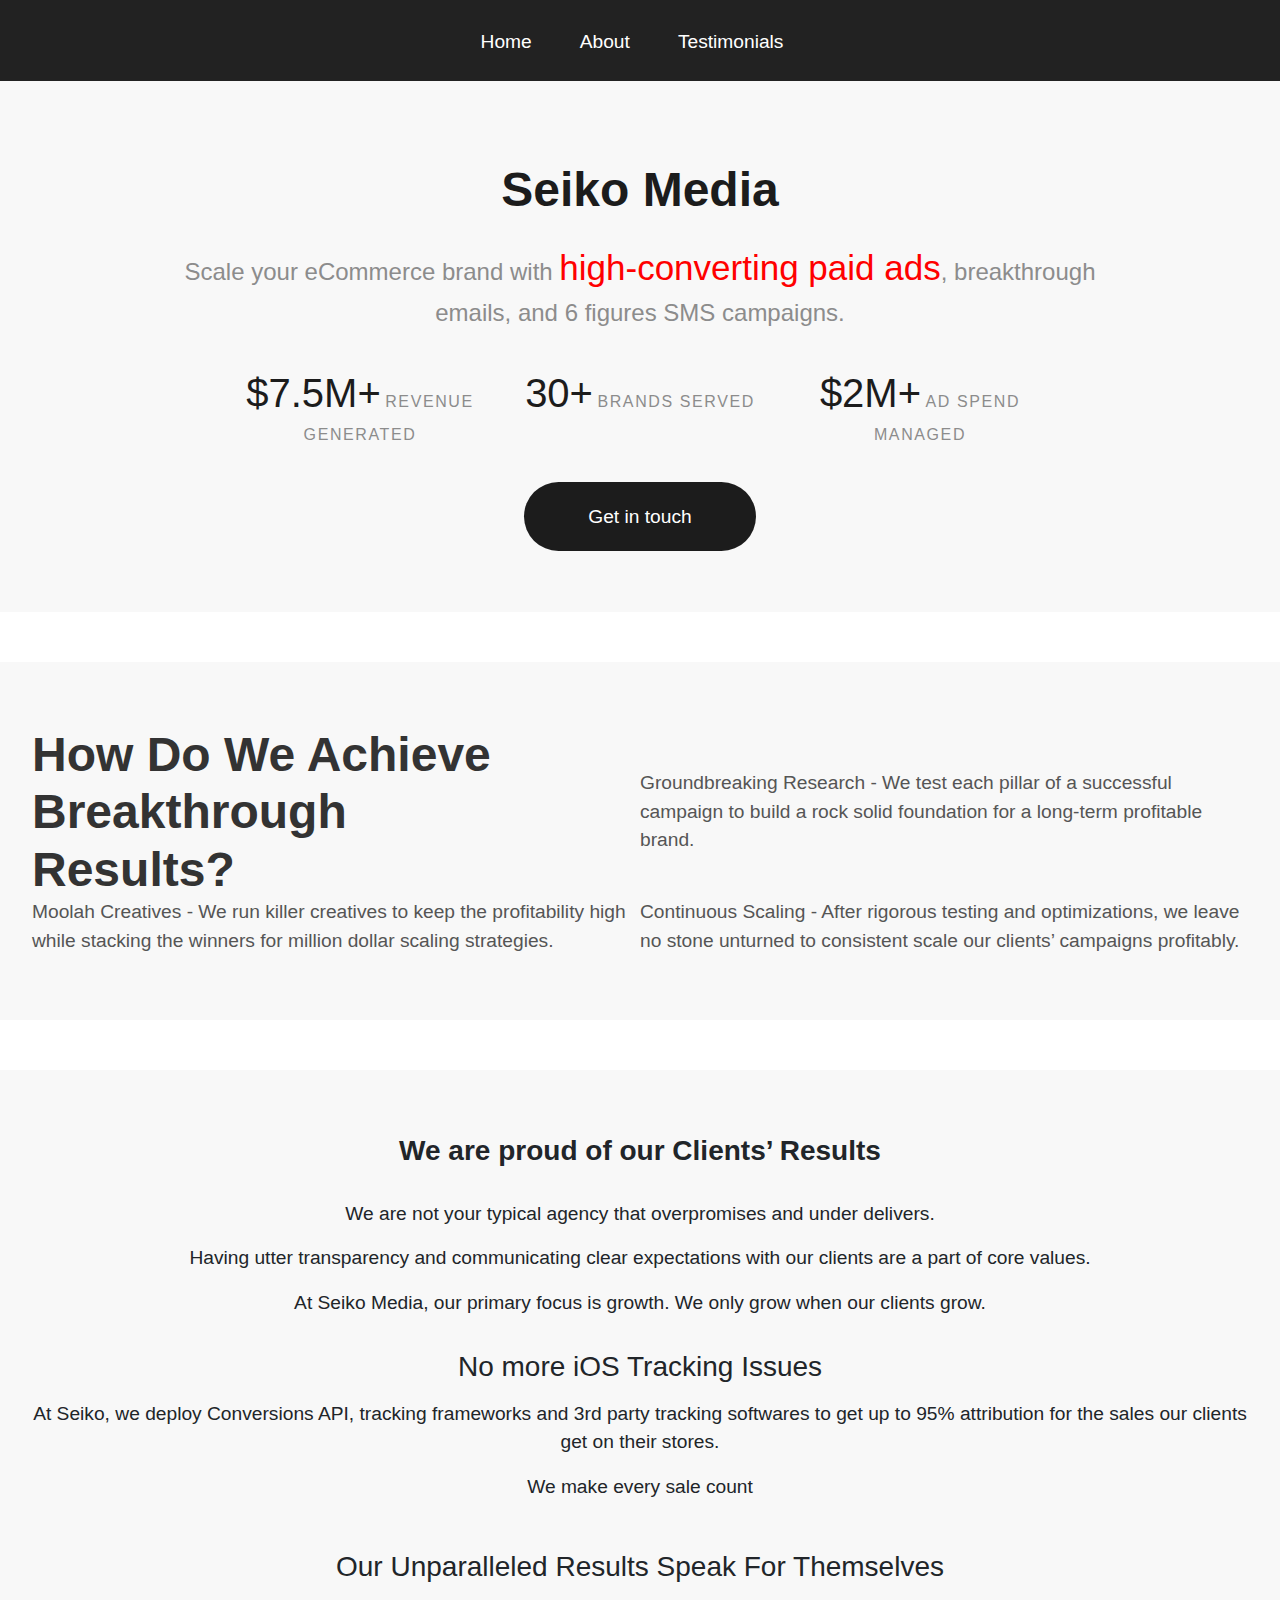
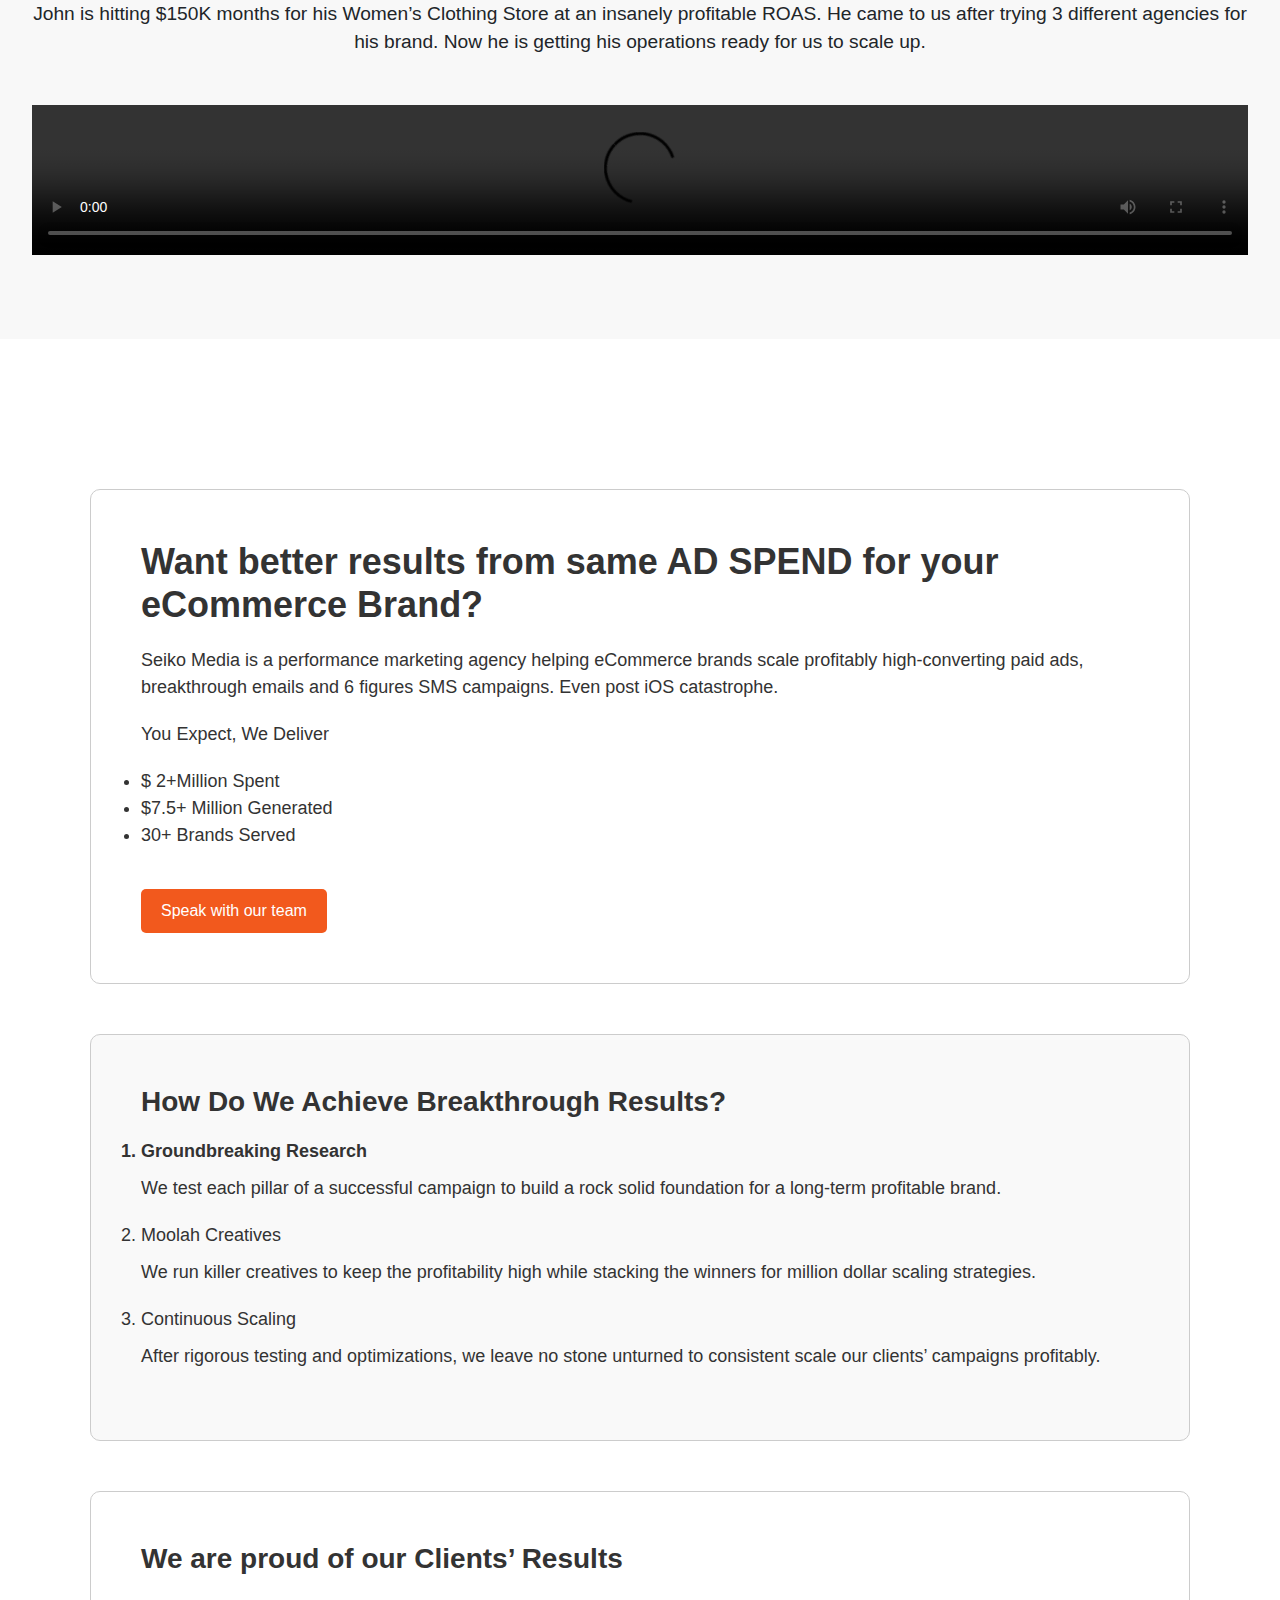
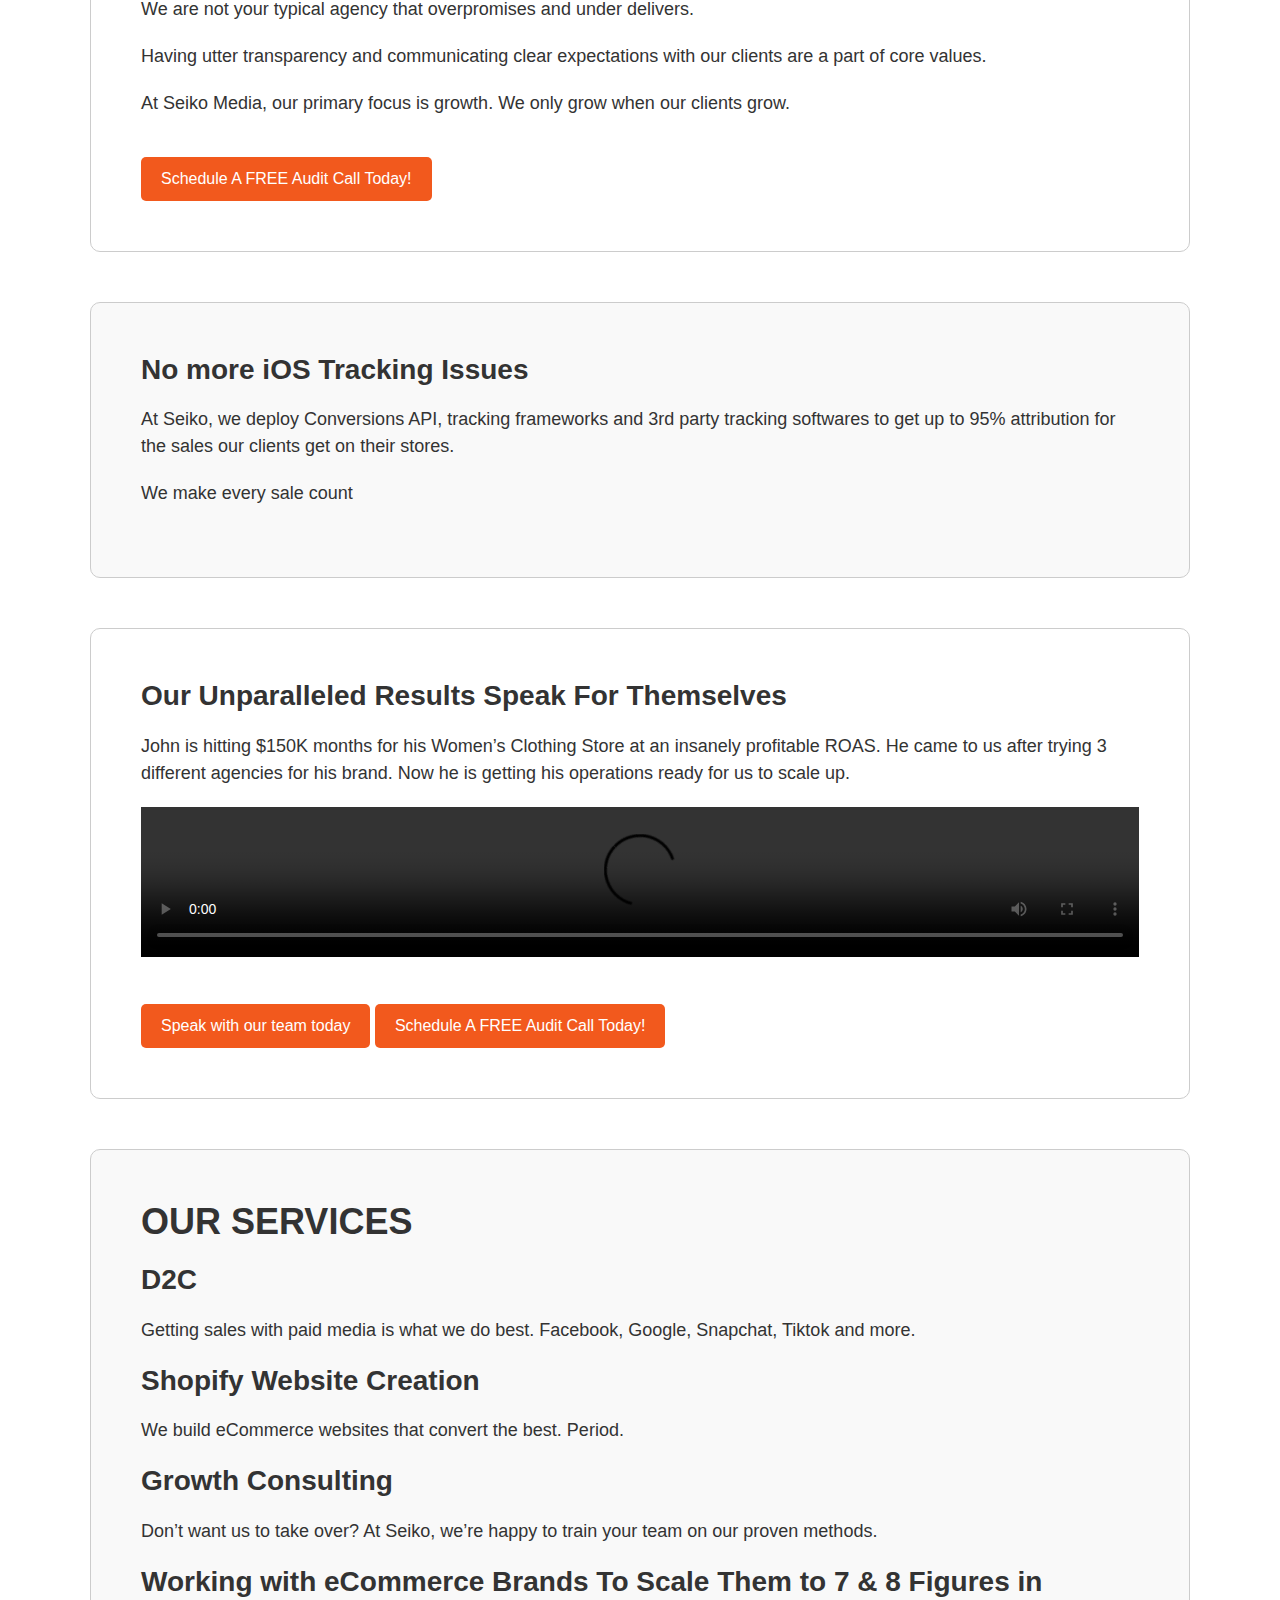
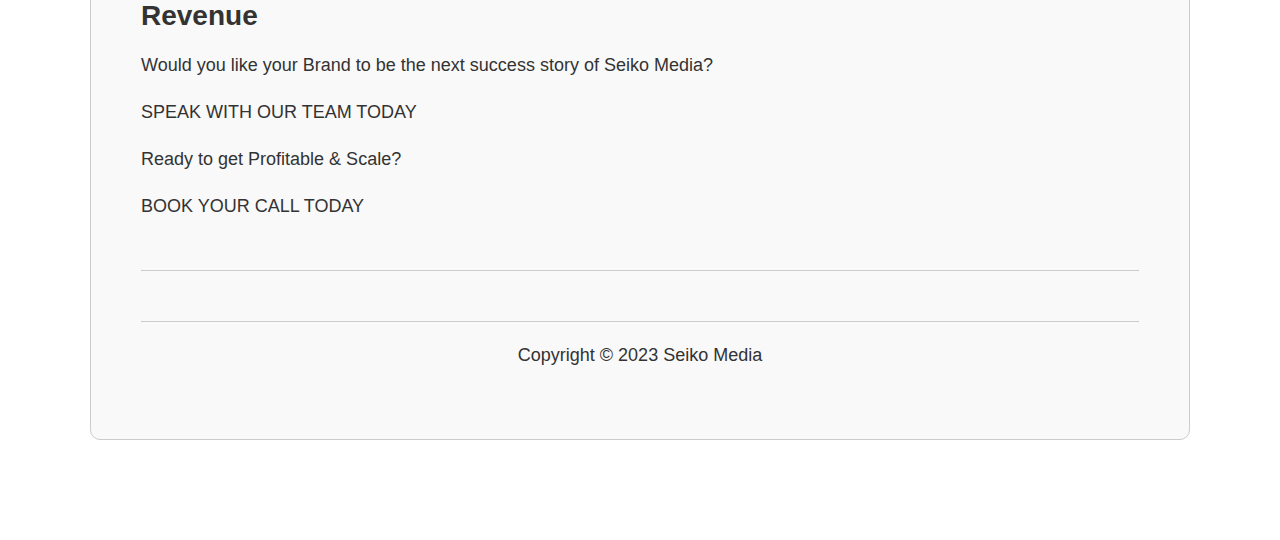
==== index.html @ f0791b10 "Working on page layout" ====
<!DOCTYPE html>
<html lang="en">
<head>
	<meta charset="UTF-8">
	<meta name="viewport" content="width=device-width, initial-scale=1.0">
    <link rel="stylesheet" href="bootstrap.css">
	<link rel="stylesheet" href="style.css">
	<title>Seiko Media</title>
</head>
<body>
	<nav class="navbar sticky-top justify-content-center">
		<ul class="navbar-menu">
		  <li><a href="#home">Home</a></li>
		  <li><a href="#about">About</a></li>
		  <li><a href="#testimonials">Testimonials</a></li>
		</ul>
	  </nav>	  



	  <section id="home">
		<div class="container">
		  <h1>Seiko Media</h1>
		  <p class="tagline">Scale your eCommerce brand with <span style="color: red; font-size: 35px;">high-converting paid ads</span>, breakthrough emails, and 6 figures SMS campaigns.</p>
		  <div class="stats">
			<div class="stat">
			  <span class="value">$7.5M+</span>
			  <span class="label">Revenue Generated</span>
			</div>
			<div class="stat">
			  <span class="value">30+</span>
			  <span class="label">Brands Served</span>
			</div>
			<div class="stat">
			  <span class="value">$2M+</span>
			  <span class="label">Ad Spend Managed</span>
			</div>
		  </div>
		  <br>
		  <a href="#contact" class="cta">Get in touch</a>
		</div>
	  </section>
	  
	



	<section id="about">
		<h2>How Do We Achieve Breakthrough Results?</h2>
		<p>Groundbreaking Research - We test each pillar of a successful campaign to build a rock solid foundation for a long-term profitable brand.</p>
		<p>Moolah Creatives - We run killer creatives to keep the profitability high while stacking the winners for million dollar scaling strategies.</p>
		<p>Continuous Scaling - After rigorous testing and optimizations, we leave no stone unturned to consistent scale our clients’ campaigns profitably.</p>
	</section>



	<section id="testimonials">
		<h2>We are proud of our Clients’ Results</h2>
		<p>We are not your typical agency that overpromises and under delivers.</p>
		<p>Having utter transparency and communicating clear expectations with our clients are a part of core values.</p>
		<p>At Seiko Media, our primary focus is growth. We only grow when our clients grow.</p>
		<div>
			<h3>No more iOS Tracking Issues</h3>
			<p>At Seiko, we deploy Conversions API, tracking frameworks and 3rd party tracking softwares to get up to 95% attribution for the sales our clients get on their stores.</p>
			<p>We make every sale count</p>
		</div>
		<div>
			<h3>Our Unparalleled Results Speak For Themselves</h3>
			<p>John is hitting $150K months for his Women’s Clothing Store at an insanely profitable ROAS. He came to us after trying 3 different agencies for his brand. Now he is getting his operations ready for us to scale up.</p>
			<video controls>
				<source src="https://www.w3schools.com/html/mov_bbb.mp4" type="video/mp4">
				Your browser does not support the video tag.
			</video>
		</div>
	</section>





	<main>
		<section>
			<h1>Want better results from same AD SPEND for your eCommerce Brand?</h1>
			<p>Seiko Media is a performance marketing agency helping eCommerce brands scale profitably high-converting paid ads, breakthrough emails and 6 figures SMS campaigns. Even post iOS catastrophe.</p>
			<p>You Expect, We Deliver</p>
			<ul>
				<li>$ 2+Million Spent</li>
				<li>$7.5+ Million Generated</li>
				<li>30+ Brands Served</li>
			</ul>
			<a href="#">Speak with our team</a>
		</section>
		<section>
			<h2>How Do We Achieve Breakthrough Results?</h2>
			<ol>
				<li>Groundbreaking Research</li>
				<p>We test each pillar of a successful campaign to build a rock solid foundation for a long-term profitable brand.</p>
				<li>Moolah Creatives</li>
				<p>We run killer creatives to keep the profitability high while stacking the winners for million dollar scaling strategies.</p>
				<li>Continuous Scaling</li>
				<p>After rigorous testing and optimizations, we leave no stone unturned to consistent scale our clients’ campaigns profitably.</p>
			</ol>
		</section>
		<section>
			<h2>We are proud of our Clients’ Results</h2>
			<p>We are not your typical agency that overpromises and under delivers.</p>
			<p>Having utter transparency and communicating clear expectations with our clients are a part of core values.</p>
			<p>At Seiko Media, our primary focus is growth. We only grow when our clients grow.</p>
			<a href="#">Schedule A FREE Audit Call Today!</a>
		</section>
		<section>
			<h2>No more iOS Tracking Issues</h2>
			<p>At Seiko, we deploy Conversions API, tracking frameworks and 3rd party tracking softwares to get up to 95% attribution for the sales our clients get on their stores.</p>
			<p>We make every sale count</p>
		</section>
		<section>
			<h2>Our Unparalleled Results Speak For Themselves</h2>
			<p>John is hitting $150K months for his Women’s Clothing Store at an insanely profitable ROAS. He came to us after trying 3 different agencies for his brand. Now he is getting his operations ready for us to scale up.</p>
			<video controls>
  				<source src="video.mp4" type="video/mp4">
				Your browser does not support the video tag.
			</video>
			<a href="#">Speak with our team today</a>
			<a href="#">Schedule A FREE Audit Call Today!</a>
		</section>
		<section>
            <h1>OUR SERVICES</h1>
            <h2>D2C</h2>
            <p>Getting sales with paid media is what we do best. Facebook, Google, Snapchat, Tiktok and more.</p>
            <h2>Shopify Website Creation</h2>
            <p>We build eCommerce websites that convert the best. Period.</p>
            <h2>Growth Consulting</h2>
            <p>Don’t want us to take over? At Seiko, we’re happy to train your team on our proven methods.</p>
            <h2>Working with eCommerce Brands To Scale Them to 7 &amp; 8 Figures in Revenue</h2>
            <p>Would you like your Brand to be the next success story of Seiko Media?</p>
            <p>SPEAK WITH OUR TEAM TODAY</p>
            <p>Ready to get Profitable &amp; Scale?</p>
            <p>BOOK YOUR CALL TODAY</p>
            <hr>
            <footer>
              <p>Copyright © 2023 Seiko Media</p>
            </footer>
        </section>
    </main>
    </body>
</html>
---- style.css ----
html{
    scroll-behavior: smooth;
}

nav {
  display: flex;
  justify-content: center;
  align-items: center;
  background-color: #222;
  padding: 1rem 0;
  font-size: 1.2rem;
  font-family: Arial, sans-serif;
}

.navbar-menu {
  list-style: none;
  display: flex;
}

.navbar-menu > li {
  margin-top: 20px;
  margin-right: 1rem;
}

.navbar-menu > li > a {
  color: #fff;
  text-decoration: none;
  padding: 0.5rem 1rem;
  transition: background-color 0.3s ease;
}

.navbar-menu > li > a:hover {
  background-color: #333;
}

@media only screen and (max-width: 768px) {
  nav {
    flex-direction: row;
    align-items: flex-start;
    padding: 1rem;
  }

  .navbar-menu {
    flex-direction: row;
    margin: 0;
    padding: 0;
  }

  .navbar-menu > li {
    margin: 0;
    margin-bottom: 0.5rem;
  }
}




  

/* Home Section */
#home {
  background-color: #f8f8f8;
  padding: 5rem 1rem;
  text-align: center;
}

#home h1 {
  font-size: 3rem;
  margin-bottom: 1.5rem;
  color: #1c1c1c;
}

#home .tagline {
  font-size: 1.5rem;
  line-height: 1.5;
  margin-bottom: 2rem;
  color: #8c8c8c;
}

#home .container {
  max-width: 1000px;
  margin: 0 auto;
}

#home .stats {
  display: flex;
  justify-content: space-between;
  max-width: 800px;
  margin: 0 auto 2rem auto;
}

#home .stat {
  flex-basis: 30%;
  text-align: center;
}

#home .stat .value {
  font-size: 2.5rem;
  color: #1c1c1c;
}

#home .stat .label {
  font-size: 1rem;
  color: #8c8c8c;
  text-transform: uppercase;
  letter-spacing: 0.1em;
  margin-top: 0.5rem;
}

#home .cta {
  background-color: #1c1c1c;
  color: #fff;
  padding: 1.5rem 4rem;
  font-size: 1.2rem;
  text-decoration: none;
  border-radius: 50px;
  transition: all 0.2s ease-in-out;
}

#home .cta:hover {
  background-color: #fff;
  color: #1c1c1c;
  border: 2px solid #1c1c1c;
}


  



/* About section */
#about {
    background-color: #f8f8f8;
    padding: 4rem 2rem;
  }
  
  #about h2 {
    font-size: 2.5rem;
    font-weight: bold;
    color: #333;
    text-align: center;
    margin-bottom: 3rem;
  }
  
  #about p {
    font-size: 1.2rem;
    line-height: 1.5;
    color: #555;
    text-align: center;
    margin-bottom: 2rem;
  }
  
  @media screen and (min-width: 768px) {
    #about {
      display: flex;
      flex-wrap: wrap;
      justify-content: space-between;
      align-items: center;
    }
  
    #about h2 {
      font-size: 3rem;
      text-align: left;
      margin-bottom: 0;
      flex: 0 0 40%;
    }
  
    #about p {
      flex: 0 0 50%;
      text-align: left;
      margin-bottom: 0;
    }
  }

  

/* Testimonials Section */
#testimonials {
    background-color: #f8f8f8;
    padding: 4rem 2rem;
  }
  
  #testimonials h2 {
    text-align: center;
    margin-bottom: 2rem;
  }
  
  #testimonials p {
    font-size: 1.2rem;
    line-height: 1.5;
    margin-bottom: 1rem;
    text-align: center;
  }
  
  #testimonials div {
    display: flex;
    flex-direction: column;
    justify-content: center;
    align-items: center;
    margin-top: 2rem;
  }
  
  #testimonials div h3 {
    margin-bottom: 1rem;
  }
  
  #testimonials div p {
    font-size: 1.2rem;
    line-height: 1.5;
    margin-bottom: 1rem;
    text-align: center;
  }
  
  #testimonials div video {
    margin-top: 2rem;
    max-width: 100%;
    height: auto;
  }

  


  main {
    max-width: 1200px;
    margin: 0 auto;
    padding: 50px;
    font-family: Arial, sans-serif;
    color: #333;
  }
  
  section {
    margin-bottom: 50px;
  }
  
  h1 {
    font-size: 36px;
    font-weight: bold;
    margin-bottom: 20px;
  }
  
  h2 {
    font-size: 28px;
    font-weight: bold;
    margin-bottom: 20px;
  }
  
  p {
    font-size: 18px;
    line-height: 1.5;
    margin-bottom: 20px;
  }
  
  main > ul {
    list-style: none;
    margin: 0;
    padding: 0;
    margin-bottom: 20px;
  }
  
  main > li {
    font-size: 18px;
    line-height: 1.5;
    margin-bottom: 10px;
  }
  
  main > a {
    display: inline-block;
    font-size: 18px;
    font-weight: bold;
    text-decoration: none;
    color: #fff;
    background-color: #007bff;
    padding: 10px 20px;
    border-radius: 5px;
    margin-bottom: 20px;
  }
  
  a:hover {
    background-color: #0069d9;
  }
  
  video {
    width: 100%;
    margin-bottom: 20px;
  }
  
  footer {
    margin-top: 50px;
    border-top: 1px solid #ccc;
    padding-top: 20px;
    font-size: 14px;
    text-align: center;
  }
  * {
    box-sizing: border-box;
    margin: 0;
    padding: 0;
  }
  
  body {
    font-family: 'Open Sans', sans-serif;
  }
  
  header {
    background-color: #fff;
    padding: 20px;
    display: flex;
    justify-content: space-between;
    align-items: center;
    box-shadow: 0px 2px 5px rgba(0, 0, 0, 0.1);
  }
  
  header img {
    height: 50px;
  }
  
  header nav ul {
    list-style: none;
    display: flex;
  }
  
  header nav ul li {
    margin-left: 30px;
  }
  
  header nav ul li a {
    color: #333;
    text-decoration: none;
    font-size: 16px;
    font-weight: bold;
    transition: all 0.3s ease-in-out;
  }
  
  header nav ul li a:hover {
    color: #F2591D;
  }
  
  main section {
    padding: 50px;
    margin: 50px 0;
    border: 1px solid #ccc;
    border-radius: 10px;
  }
  
  main section:nth-child(even) {
    background-color: #f9f9f9;
  }
  
  main section h1 {
    font-size: 36px;
    font-weight: bold;
    margin-bottom: 20px;
  }
  
  main section h2 {
    font-size: 28px;
    font-weight: bold;
    margin-bottom: 20px;
  }
  
  main section p {
    font-size: 18px;
    line-height: 1.5;
    margin-bottom: 20px;
  }
  
  main section ul {
    margin-bottom: 20px;
  }
  
  main section li {
    font-size: 18px;
    line-height: 1.5;
  }
  
  main section a {
    display: inline-block;
    background-color: #F2591D;
    color: #fff;
    padding: 10px 20px;
    text-decoration: none;
    border-radius: 5px;
    transition: all 0.3s ease-in-out;
    margin-top: 20px;
  }
  
  main section a:hover {
    background-color: #333;
  }
  
  main section ol {
    margin-bottom: 20px;
  }
  
  main section ol li {
    font-size: 18px;
    line-height: 1.5;
    margin-bottom: 10px;
  }
  
  main section ol li:first-child {
    font-weight: bold;
  }
  
  main section video {
    width: 100%;
    margin-bottom: 20px;
  }
  
  main section hr {
    margin: 50px 0;
    border: none;
    height: 1px;
    background-color: #ccc;
  }
  
  footer {
    margin-top: 50px;
    border-top: 1px solid #ccc;
    padding-top: 20px;
    font-size: 14px;
    text-align: center;
  }
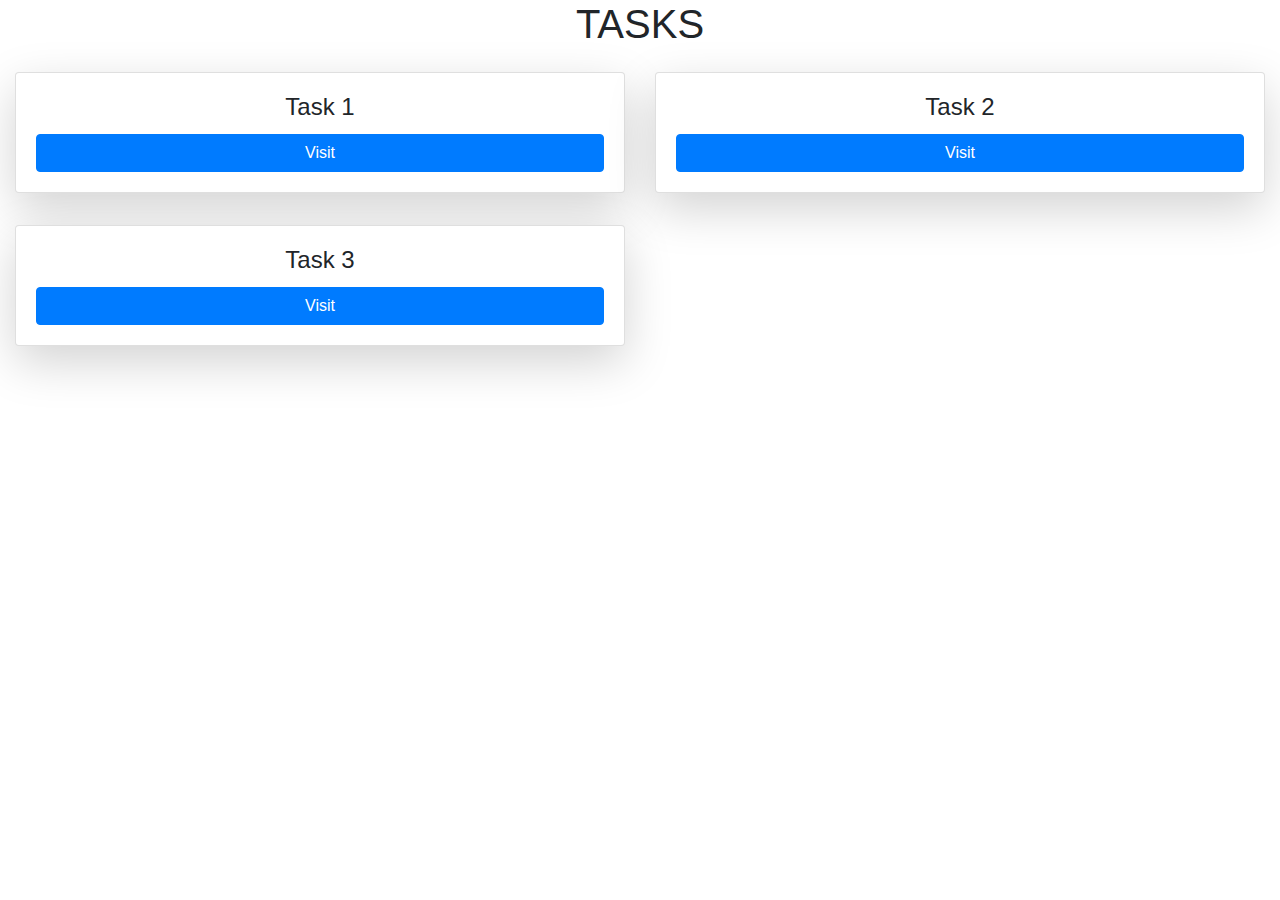
==== commit cdc15f5a: "task 3" ====
--- a/index.html
+++ b/index.html
@@ -1,146 +1,45 @@
 <!DOCTYPE html>
 <html lang="en">
 <head>
-	<meta charset="UTF-8">
-	<meta name="viewport" content="width=device-width, initial-scale=1.0">
+    <meta charset="UTF-8">
+    <meta http-equiv="X-UA-Compatible" content="IE=edge">
+    <meta name="viewport" content="width=device-width, initial-scale=1.0">
     <link rel="stylesheet" href="bootstrap.css">
-	<link rel="stylesheet" href="style.css">
-	<title>Seiko Media</title>
+    <link rel="stylesheet" href="style.css">
+    <script src="https://cdn.jsdelivr.net/npm/jquery@3.5.1/dist/jquery.slim.min.js"></script>
+    <script src="https://cdn.jsdelivr.net/npm/popper.js@1.16.1/dist/umd/popper.min.js"></script>
+    <script src="https://cdn.jsdelivr.net/npm/bootstrap@4.6.2/dist/js/bootstrap.min.js"></script>
+    <title>Seiko Media</title>
 </head>
 <body>
-	<nav class="navbar sticky-top justify-content-center">
-		<ul class="navbar-menu">
-		  <li><a href="#home">Home</a></li>
-		  <li><a href="#about">About</a></li>
-		  <li><a href="#testimonials">Testimonials</a></li>
-		</ul>
-	  </nav>	  
-
-
-
-	  <section id="home">
-		<div class="container">
-		  <h1>Seiko Media</h1>
-		  <p class="tagline">Scale your eCommerce brand with <span style="color: red; font-size: 35px;">high-converting paid ads</span>, breakthrough emails, and 6 figures SMS campaigns.</p>
-		  <div class="stats">
-			<div class="stat">
-			  <span class="value">$7.5M+</span>
-			  <span class="label">Revenue Generated</span>
-			</div>
-			<div class="stat">
-			  <span class="value">30+</span>
-			  <span class="label">Brands Served</span>
-			</div>
-			<div class="stat">
-			  <span class="value">$2M+</span>
-			  <span class="label">Ad Spend Managed</span>
-			</div>
-		  </div>
-		  <br>
-		  <a href="#contact" class="cta">Get in touch</a>
-		</div>
-	  </section>
-	  
-	
-
-
-
-	<section id="about">
-		<h2>How Do We Achieve Breakthrough Results?</h2>
-		<p>Groundbreaking Research - We test each pillar of a successful campaign to build a rock solid foundation for a long-term profitable brand.</p>
-		<p>Moolah Creatives - We run killer creatives to keep the profitability high while stacking the winners for million dollar scaling strategies.</p>
-		<p>Continuous Scaling - After rigorous testing and optimizations, we leave no stone unturned to consistent scale our clients’ campaigns profitably.</p>
-	</section>
-
-
-
-	<section id="testimonials">
-		<h2>We are proud of our Clients’ Results</h2>
-		<p>We are not your typical agency that overpromises and under delivers.</p>
-		<p>Having utter transparency and communicating clear expectations with our clients are a part of core values.</p>
-		<p>At Seiko Media, our primary focus is growth. We only grow when our clients grow.</p>
-		<div>
-			<h3>No more iOS Tracking Issues</h3>
-			<p>At Seiko, we deploy Conversions API, tracking frameworks and 3rd party tracking softwares to get up to 95% attribution for the sales our clients get on their stores.</p>
-			<p>We make every sale count</p>
-		</div>
-		<div>
-			<h3>Our Unparalleled Results Speak For Themselves</h3>
-			<p>John is hitting $150K months for his Women’s Clothing Store at an insanely profitable ROAS. He came to us after trying 3 different agencies for his brand. Now he is getting his operations ready for us to scale up.</p>
-			<video controls>
-				<source src="https://www.w3schools.com/html/mov_bbb.mp4" type="video/mp4">
-				Your browser does not support the video tag.
-			</video>
-		</div>
-	</section>
-
-
-
-
-
-	<main>
-		<section>
-			<h1>Want better results from same AD SPEND for your eCommerce Brand?</h1>
-			<p>Seiko Media is a performance marketing agency helping eCommerce brands scale profitably high-converting paid ads, breakthrough emails and 6 figures SMS campaigns. Even post iOS catastrophe.</p>
-			<p>You Expect, We Deliver</p>
-			<ul>
-				<li>$ 2+Million Spent</li>
-				<li>$7.5+ Million Generated</li>
-				<li>30+ Brands Served</li>
-			</ul>
-			<a href="#">Speak with our team</a>
-		</section>
-		<section>
-			<h2>How Do We Achieve Breakthrough Results?</h2>
-			<ol>
-				<li>Groundbreaking Research</li>
-				<p>We test each pillar of a successful campaign to build a rock solid foundation for a long-term profitable brand.</p>
-				<li>Moolah Creatives</li>
-				<p>We run killer creatives to keep the profitability high while stacking the winners for million dollar scaling strategies.</p>
-				<li>Continuous Scaling</li>
-				<p>After rigorous testing and optimizations, we leave no stone unturned to consistent scale our clients’ campaigns profitably.</p>
-			</ol>
-		</section>
-		<section>
-			<h2>We are proud of our Clients’ Results</h2>
-			<p>We are not your typical agency that overpromises and under delivers.</p>
-			<p>Having utter transparency and communicating clear expectations with our clients are a part of core values.</p>
-			<p>At Seiko Media, our primary focus is growth. We only grow when our clients grow.</p>
-			<a href="#">Schedule A FREE Audit Call Today!</a>
-		</section>
-		<section>
-			<h2>No more iOS Tracking Issues</h2>
-			<p>At Seiko, we deploy Conversions API, tracking frameworks and 3rd party tracking softwares to get up to 95% attribution for the sales our clients get on their stores.</p>
-			<p>We make every sale count</p>
-		</section>
-		<section>
-			<h2>Our Unparalleled Results Speak For Themselves</h2>
-			<p>John is hitting $150K months for his Women’s Clothing Store at an insanely profitable ROAS. He came to us after trying 3 different agencies for his brand. Now he is getting his operations ready for us to scale up.</p>
-			<video controls>
-  				<source src="video.mp4" type="video/mp4">
-				Your browser does not support the video tag.
-			</video>
-			<a href="#">Speak with our team today</a>
-			<a href="#">Schedule A FREE Audit Call Today!</a>
-		</section>
-		<section>
-            <h1>OUR SERVICES</h1>
-            <h2>D2C</h2>
-            <p>Getting sales with paid media is what we do best. Facebook, Google, Snapchat, Tiktok and more.</p>
-            <h2>Shopify Website Creation</h2>
-            <p>We build eCommerce websites that convert the best. Period.</p>
-            <h2>Growth Consulting</h2>
-            <p>Don’t want us to take over? At Seiko, we’re happy to train your team on our proven methods.</p>
-            <h2>Working with eCommerce Brands To Scale Them to 7 &amp; 8 Figures in Revenue</h2>
-            <p>Would you like your Brand to be the next success story of Seiko Media?</p>
-            <p>SPEAK WITH OUR TEAM TODAY</p>
-            <p>Ready to get Profitable &amp; Scale?</p>
-            <p>BOOK YOUR CALL TODAY</p>
-            <hr>
-            <footer>
-              <p>Copyright © 2023 Seiko Media</p>
-            </footer>
-        </section>
-    </main>
-    </body>
+    <div class="container-fluid">
+        <h1 class="display-5 text-center">TASKS</h1>
+        <div class="row">
+            <div class="col-md-6">
+                <div class="card shadow-lg mt-3 mb-3">
+                    <div class="card-body">
+                        <h4 class="card-title text-center">Task 1</h4>
+                        <a href="task-1/index.html"><button class="btn btn-primary btn-block">Visit</button></a>
+                    </div>
+                </div>
+            </div>
+            <div class="col-md-6">
+                <div class="card shadow-lg mt-3 mb-3">
+                    <div class="card-body">
+                        <h4 class="card-title text-center">Task 2</h4>
+                        <a href="task-2/index.html"><button class="btn btn-primary btn-block">Visit</button></a>
+                    </div>
+                </div>
+            </div>
+            <div class="col-md-6">
+                <div class="card shadow-lg mt-3 mb-3">
+                    <div class="card-body">
+                        <h4 class="card-title text-center">Task 3</h4>
+                        <a href="task-3/index.html"><button class="btn btn-primary btn-block">Visit</button></a>
+                    </div>
+                </div>
+            </div>
+        </div>
+    </div>
+</body>
 </html>--- a/style.css
+++ b/style.css
@@ -1,423 +1,1750 @@
-html{
-    scroll-behavior: smooth;
-}
+
+/* ****************** testing **********************
 
 nav {
-  display: flex;
-  justify-content: center;
-  align-items: center;
-  background-color: #222;
-  padding: 1rem 0;
-  font-size: 1.2rem;
-  font-family: Arial, sans-serif;
-}
-
-.navbar-menu {
-  list-style: none;
-  display: flex;
-}
-
-.navbar-menu > li {
-  margin-top: 20px;
-  margin-right: 1rem;
-}
-
-.navbar-menu > li > a {
-  color: #fff;
-  text-decoration: none;
-  padding: 0.5rem 1rem;
-  transition: background-color 0.3s ease;
-}
-
-.navbar-menu > li > a:hover {
-  background-color: #333;
-}
-
-@media only screen and (max-width: 768px) {
-  nav {
-    flex-direction: row;
-    align-items: flex-start;
-    padding: 1rem;
-  }
-
-  .navbar-menu {
-    flex-direction: row;
-    margin: 0;
-    padding: 0;
-  }
-
-  .navbar-menu > li {
-    margin: 0;
-    margin-bottom: 0.5rem;
-  }
-}
-
-
-
-
-  
-
-/* Home Section */
-#home {
-  background-color: #f8f8f8;
-  padding: 5rem 1rem;
-  text-align: center;
-}
-
-#home h1 {
-  font-size: 3rem;
-  margin-bottom: 1.5rem;
-  color: #1c1c1c;
-}
-
-#home .tagline {
-  font-size: 1.5rem;
-  line-height: 1.5;
-  margin-bottom: 2rem;
-  color: #8c8c8c;
-}
-
-#home .container {
-  max-width: 1000px;
-  margin: 0 auto;
-}
-
-#home .stats {
-  display: flex;
-  justify-content: space-between;
-  max-width: 800px;
-  margin: 0 auto 2rem auto;
-}
-
-#home .stat {
-  flex-basis: 30%;
-  text-align: center;
-}
-
-#home .stat .value {
-  font-size: 2.5rem;
-  color: #1c1c1c;
-}
-
-#home .stat .label {
-  font-size: 1rem;
-  color: #8c8c8c;
-  text-transform: uppercase;
-  letter-spacing: 0.1em;
-  margin-top: 0.5rem;
-}
-
-#home .cta {
-  background-color: #1c1c1c;
-  color: #fff;
-  padding: 1.5rem 4rem;
-  font-size: 1.2rem;
-  text-decoration: none;
-  border-radius: 50px;
-  transition: all 0.2s ease-in-out;
-}
-
-#home .cta:hover {
-  background-color: #fff;
-  color: #1c1c1c;
-  border: 2px solid #1c1c1c;
-}
-
-
-  
-
-
-
-/* About section */
-#about {
-    background-color: #f8f8f8;
-    padding: 4rem 2rem;
-  }
-  
-  #about h2 {
-    font-size: 2.5rem;
-    font-weight: bold;
-    color: #333;
-    text-align: center;
-    margin-bottom: 3rem;
-  }
-  
-  #about p {
-    font-size: 1.2rem;
-    line-height: 1.5;
-    color: #555;
-    text-align: center;
-    margin-bottom: 2rem;
-  }
-  
-  @media screen and (min-width: 768px) {
-    #about {
-      display: flex;
-      flex-wrap: wrap;
-      justify-content: space-between;
-      align-items: center;
-    }
-  
-    #about h2 {
-      font-size: 3rem;
-      text-align: left;
-      margin-bottom: 0;
-      flex: 0 0 40%;
-    }
-  
-    #about p {
-      flex: 0 0 50%;
-      text-align: left;
-      margin-bottom: 0;
-    }
-  }
-
-  
-
-/* Testimonials Section */
-#testimonials {
-    background-color: #f8f8f8;
-    padding: 4rem 2rem;
-  }
-  
-  #testimonials h2 {
-    text-align: center;
-    margin-bottom: 2rem;
-  }
-  
-  #testimonials p {
-    font-size: 1.2rem;
-    line-height: 1.5;
-    margin-bottom: 1rem;
-    text-align: center;
-  }
-  
-  #testimonials div {
+    background-color: #1FB4FF;
+    height: 100px;
+    }
+    
+    .navbar {
     display: flex;
-    flex-direction: column;
     justify-content: center;
     align-items: center;
-    margin-top: 2rem;
-  }
-  
-  #testimonials div h3 {
-    margin-bottom: 1rem;
-  }
-  
-  #testimonials div p {
-    font-size: 1.2rem;
-    line-height: 1.5;
-    margin-bottom: 1rem;
-    text-align: center;
-  }
-  
-  #testimonials div video {
-    margin-top: 2rem;
-    max-width: 100%;
-    height: auto;
-  }
-
-  
-
-
-  main {
+    height: 100%;
     max-width: 1200px;
     margin: 0 auto;
-    padding: 50px;
-    font-family: Arial, sans-serif;
-    color: #333;
-  }
-  
-  section {
+    }
+    
+    .navbar-logo {
+    display: inline-block;
+    }
+    
+    .navbar-logo img {
+    height: 80px;
+    width: auto;
+    }
+    
+    .sec1-left {
+    background-color: white;
+    }
+    
+    .sec1-right {
+    background-color: #EEF0F3;
+    }
+    
+    .sec1-ul {
+    color: blue;
+    font-size: 18px;
+    }
+    
+    ul {
+    list-style: none;
+    padding: 0;
+    }
+    
+    ul li::before {
+    content: "──";
+    display: inline-block;
+    width: 35px;
+    margin-right: 5px;
+    }
+    
+    .sec1-p {
+    font-size: 22px;
+    }
+    
+    .phone-image {
+    animation: tilt 3s ease-in-out infinite;
+    margin-left: 100px;
+    height: 500px;
+    }
+    
+    .message-image {
+    animation: tilt 2s ease-in-out infinite;
+    margin-left: 10px;
+    margin-top: 150px;
+    height: 100px;
+    }
+    
+    .instagram-image {
+    animation: tilt 2s ease-in-out infinite;
+    margin-left: 300px;
+    margin-top: 100px;
+    height: 160px;
+    }
+    
+    .speaker-image {
+    animation: tilt 3s ease-in-out infinite;
+    margin-left: 340px;
+    margin-top: 230px;
+    height: 120px;
+    }
+    
+    .line-image {
+    animation: tilt 3s ease-in-out infinite;
+    margin-left: 300px;
+    margin-top: 40px;
+    height: 100px;
+    }
+    
+    .twitter-image {
+    animation: tilt 2s ease-in-out infinite;
+    margin-left: 100px;
+    margin-top: 350px;
+    height: 100px;
+    }
+    
+    .plane-image {
+    animation: tilt 2s ease-in-out infinite;
+    margin-left: 420px;
+    margin-top: 350px;
+    height: 100px;
+    }
+    
+    .extra-image {
+    animation: tilt 3s ease-in-out infinite;
+    margin-left: -20px;
+    margin-top: 50px;
+    height: 350px;
+    }
+    
+    @keyframes tilt {
+    0% {
+    transform: rotateZ(-1deg);
+    }
+    50% {
+    transform: rotateZ(1deg);
+    }
+    100% {
+    transform: rotateZ(-1deg);
+    }
+    }
+    
+    .image-container {
+    position: relative;
+    }
+    
+    .image-container img {
+    position: absolute;
+    }
+    
+    .image-container img:nth-child(2) {
+    z-index: 1;
+    }
+.sec2 > .row {
+    margin: 0px;
+    padding: 0px;
+}
+.sec2-span{
+    color: #1FB4FF;
+}
+.sec2 > .row > .col > h2{
+    margin-top: 50px;
     margin-bottom: 50px;
-  }
-  
-  h1 {
-    font-size: 36px;
-    font-weight: bold;
-    margin-bottom: 20px;
-  }
-  
-  h2 {
-    font-size: 28px;
-    font-weight: bold;
-    margin-bottom: 20px;
-  }
-  
-  p {
+}
+.sec2-b1{
+    height: 100px;
+    margin-left: 20px;
+}
+.sec2-b2{
+    margin-left: 20px;
+    height: 80px;
+}
+.sec2-b3{
+    margin-left: 20px;
+    height: 50px;
+}
+.sec2-b4{
+    margin-left: 20px;
+    height: 80px;
+}
+.sec2-b5{
+    margin-left: 20px;
+    height: 80px;
+}
+.sec2-b6{
+    margin-left: 20px;
+    height: 60px;
+}
+.sec3{
+    background-color: #404EED;
+}
+.sec3 > .row > .col-md-3{
+    background-color: #EEF0F3;
+    margin-top: 10px;
+    margin-left: 60px;
+    margin-right: 20px;
+    margin-bottom: 10px;
+    height: 300px;
+}
+.sec3 > .row > .col-md-3 > h3 {
+    margin: 100px
+}
+
+.b1-image{
+    height: 550px;
+    margin-top: 50px;
+    width: 400px;
+    margin-left: 30px;
+}
+.f1-image{
+    height: 600px;
+    margin-left: 70px;
+}
+.sec5{
+    height: 500px;
+    margin-top: 50px;
+    background-color: #404EED;
+}
+nav {
+    background-color: #1FB4FF;
+    height: 100px;
+    }
+    
+    .navbar {
+    display: flex;
+    justify-content: center;
+    align-items: center;
+    height: 100%;
+    max-width: 1200px;
+    margin: 0 auto;
+    }
+    
+    .navbar-logo {
+    display: inline-block;
+    }
+    
+    .navbar-logo img {
+    height: 80px;
+    width: auto;
+    }
+    
+    .sec1-left {
+    background-color: white;
+    }
+    
+    .sec1-right {
+    background-color: #EEF0F3;
+    }
+    
+    .sec1-ul {
+    color: blue;
     font-size: 18px;
-    line-height: 1.5;
-    margin-bottom: 20px;
-  }
-  
-  main > ul {
+    }
+    
+    ul {
     list-style: none;
-    margin: 0;
     padding: 0;
-    margin-bottom: 20px;
-  }
-  
-  main > li {
+    }
+    
+    ul li::before {
+    content: "──";
+    display: inline-block;
+    width: 35px;
+    margin-right: 5px;
+    }
+    
+    .sec1-p {
+    font-size: 22px;
+    }
+    
+    .phone-image {
+    animation: tilt 3s ease-in-out infinite;
+    margin-left: 100px;
+    height: 500px;
+    }
+    
+    .message-image {
+    animation: tilt 2s ease-in-out infinite;
+    margin-left: 10px;
+    margin-top: 150px;
+    height: 100px;
+    }
+    
+    .instagram-image {
+    animation: tilt 2s ease-in-out infinite;
+    margin-left: 300px;
+    margin-top: 100px;
+    height: 160px;
+    }
+    
+    .speaker-image {
+    animation: tilt 3s ease-in-out infinite;
+    margin-left: 340px;
+    margin-top: 230px;
+    height: 120px;
+    }
+    
+    .line-image {
+    animation: tilt 3s ease-in-out infinite;
+    margin-left: 300px;
+    margin-top: 40px;
+    height: 100px;
+    }
+    
+    .twitter-image {
+    animation: tilt 2s ease-in-out infinite;
+    margin-left: 100px;
+    margin-top: 350px;
+    height: 100px;
+    }
+    
+    .plane-image {
+    animation: tilt 2s ease-in-out infinite;
+    margin-left: 420px;
+    margin-top: 350px;
+    height: 100px;
+    }
+    
+    .extra-image {
+    animation: tilt 3s ease-in-out infinite;
+    margin-left: -20px;
+    margin-top: 50px;
+    height: 350px;
+    }
+    
+    @keyframes tilt {
+    0% {
+    transform: rotateZ(-1deg);
+    }
+    50% {
+    transform: rotateZ(1deg);
+    }
+    100% {
+    transform: rotateZ(-1deg);
+    }
+    }
+    
+    .image-container {
+    position: relative;
+    }
+    
+    .image-container img {
+    position: absolute;
+    }
+    
+    .image-container img:nth-child(2) {
+    z-index: 1;
+    }
+.sec2 > .row {
+    margin: 0px;
+    padding: 0px;
+}
+.sec2-span{
+    color: #1FB4FF;
+}
+.sec2 > .row > .col > h2{
+    margin-top: 50px;
+    margin-bottom: 50px;
+}
+.sec2-b1{
+    height: 100px;
+    margin-left: 20px;
+}
+.sec2-b2{
+    margin-left: 20px;
+    height: 80px;
+}
+.sec2-b3{
+    margin-left: 20px;
+    height: 50px;
+}
+.sec2-b4{
+    margin-left: 20px;
+    height: 80px;
+}
+.sec2-b5{
+    margin-left: 20px;
+    height: 80px;
+}
+.sec2-b6{
+    margin-left: 20px;
+    height: 60px;
+}
+.sec3{
+    background-color: #404EED;
+}
+.sec3 > .row > .col-md-3{
+    background-color: #EEF0F3;
+    margin-top: 10px;
+    margin-left: 60px;
+    margin-right: 20px;
+    margin-bottom: 10px;
+    height: 300px;
+}
+.sec3 > .row > .col-md-3 > h3 {
+    margin: 100px
+}
+
+.b1-image{
+    height: 550px;
+    margin-top: 50px;
+    width: 400px;
+    margin-left: 30px;
+}
+.f1-image{
+    height: 600px;
+    margin-left: 70px;
+}
+.sec5{
+    height: 500px;
+    margin-top: 50px;
+    background-color: #404EED;
+}
+nav {
+    background-color: #1FB4FF;
+    height: 100px;
+    }
+    
+    .navbar {
+    display: flex;
+    justify-content: center;
+    align-items: center;
+    height: 100%;
+    max-width: 1200px;
+    margin: 0 auto;
+    }
+    
+    .navbar-logo {
+    display: inline-block;
+    }
+    
+    .navbar-logo img {
+    height: 80px;
+    width: auto;
+    }
+    
+    .sec1-left {
+    background-color: white;
+    }
+    
+    .sec1-right {
+    background-color: #EEF0F3;
+    }
+    
+    .sec1-ul {
+    color: blue;
     font-size: 18px;
-    line-height: 1.5;
+    }
+    
+    ul {
+    list-style: none;
+    padding: 0;
+    }
+    
+    ul li::before {
+    content: "──";
+    display: inline-block;
+    width: 35px;
+    margin-right: 5px;
+    }
+    
+    .sec1-p {
+    font-size: 22px;
+    }
+    
+    .phone-image {
+    animation: tilt 3s ease-in-out infinite;
+    margin-left: 100px;
+    height: 500px;
+    }
+    
+    .message-image {
+    animation: tilt 2s ease-in-out infinite;
+    margin-left: 10px;
+    margin-top: 150px;
+    height: 100px;
+    }
+    
+    .instagram-image {
+    animation: tilt 2s ease-in-out infinite;
+    margin-left: 300px;
+    margin-top: 100px;
+    height: 160px;
+    }
+    
+    .speaker-image {
+    animation: tilt 3s ease-in-out infinite;
+    margin-left: 340px;
+    margin-top: 230px;
+    height: 120px;
+    }
+    
+    .line-image {
+    animation: tilt 3s ease-in-out infinite;
+    margin-left: 300px;
+    margin-top: 40px;
+    height: 100px;
+    }
+    
+    .twitter-image {
+    animation: tilt 2s ease-in-out infinite;
+    margin-left: 100px;
+    margin-top: 350px;
+    height: 100px;
+    }
+    
+    .plane-image {
+    animation: tilt 2s ease-in-out infinite;
+    margin-left: 420px;
+    margin-top: 350px;
+    height: 100px;
+    }
+    
+    .extra-image {
+    animation: tilt 3s ease-in-out infinite;
+    margin-left: -20px;
+    margin-top: 50px;
+    height: 350px;
+    }
+    
+    @keyframes tilt {
+    0% {
+    transform: rotateZ(-1deg);
+    }
+    50% {
+    transform: rotateZ(1deg);
+    }
+    100% {
+    transform: rotateZ(-1deg);
+    }
+    }
+    
+    .image-container {
+    position: relative;
+    }
+    
+    .image-container img {
+    position: absolute;
+    }
+    
+    .image-container img:nth-child(2) {
+    z-index: 1;
+    }
+.sec2 > .row {
+    margin: 0px;
+    padding: 0px;
+}
+.sec2-span{
+    color: #1FB4FF;
+}
+.sec2 > .row > .col > h2{
+    margin-top: 50px;
+    margin-bottom: 50px;
+}
+.sec2-b1{
+    height: 100px;
+    margin-left: 20px;
+}
+.sec2-b2{
+    margin-left: 20px;
+    height: 80px;
+}
+.sec2-b3{
+    margin-left: 20px;
+    height: 50px;
+}
+.sec2-b4{
+    margin-left: 20px;
+    height: 80px;
+}
+.sec2-b5{
+    margin-left: 20px;
+    height: 80px;
+}
+.sec2-b6{
+    margin-left: 20px;
+    height: 60px;
+}
+.sec3{
+    background-color: #404EED;
+}
+.sec3 > .row > .col-md-3{
+    background-color: #EEF0F3;
+    margin-top: 10px;
+    margin-left: 60px;
+    margin-right: 20px;
     margin-bottom: 10px;
-  }
-  
-  main > a {
+    height: 300px;
+}
+.sec3 > .row > .col-md-3 > h3 {
+    margin: 100px
+}
+
+.b1-image{
+    height: 550px;
+    margin-top: 50px;
+    width: 400px;
+    margin-left: 30px;
+}
+.f1-image{
+    height: 600px;
+    margin-left: 70px;
+}
+.sec5{
+    height: 500px;
+    margin-top: 50px;
+    background-color: #404EED;
+} 
+    animation: tilt 3s ease-in-out infinite;
+    margin-left: -20px;
+    margin-top: 50px;
+    height: 350px;
+    }
+    
+    @keyframes tilt {
+    0% {
+    transform: rotateZ(-1deg);
+    }
+    50% {
+    transform: rotateZ(1deg);
+    }
+    100% {
+    transform: rotateZ(-1deg);
+    }
+    }
+    
+    .image-container {
+    position: relative;
+    }
+    
+    .image-container img {
+    position: absolute;
+    }
+    
+    .image-container img:nth-child(2) {
+    z-index: 1;
+    }
+.sec2 > .row {
+    margin: 0px;
+    padding: 0px;
+}
+.sec2-span{
+    color: #1FB4FF;
+}
+.sec2 > .row > .col > h2{
+    margin-top: 50px;
+    margin-bottom: 50px;
+}
+.sec2-b1{
+    height: 100px;
+    margin-left: 20px;
+}
+.sec2-b2{
+    margin-left: 20px;
+    height: 80px;
+}
+.sec2-b3{
+    margin-left: 20px;
+    height: 50px;
+}
+.sec2-b4{
+    margin-left: 20px;
+    height: 80px;
+}
+.sec2-b5{
+    margin-left: 20px;
+    height: 80px;
+}
+.sec2-b6{
+    margin-left: 20px;
+    height: 60px;
+}
+.sec3{
+    background-color: #404EED;
+}
+.sec3 > .row > .col-md-3{
+    background-color: #EEF0F3;
+    margin-top: 10px;
+    margin-left: 60px;
+    margin-right: 20px;
+    margin-bottom: 10px;
+    height: 300px;
+}
+.sec3 > .row > .col-md-3 > h3 {
+    margin: 100px
+}
+
+.b1-image{
+    height: 550px;
+    margin-top: 50px;
+    width: 400px;
+    margin-left: 30px;
+}
+.f1-image{
+    height: 600px;
+    margin-left: 70px;
+}
+.sec5{
+    height: 500px;
+    margin-top: 50px;
+    background-color: #404EED;
+}
+nav {
+    background-color: #1FB4FF;
+    height: 100px;
+    }
+    
+    .navbar {
+    display: flex;
+    justify-content: center;
+    align-items: center;
+    height: 100%;
+    max-width: 1200px;
+    margin: 0 auto;
+    }
+    
+    .navbar-logo {
     display: inline-block;
+    }
+    
+    .navbar-logo img {
+    height: 80px;
+    width: auto;
+    }
+    
+    .sec1-left {
+    background-color: white;
+    }
+    
+    .sec1-right {
+    background-color: #EEF0F3;
+    }
+    
+    .sec1-ul {
+    color: blue;
     font-size: 18px;
-    font-weight: bold;
-    text-decoration: none;
-    color: #fff;
-    background-color: #007bff;
-    padding: 10px 20px;
-    border-radius: 5px;
-    margin-bottom: 20px;
-  }
-  
-  a:hover {
-    background-color: #0069d9;
-  }
-  
-  video {
-    width: 100%;
-    margin-bottom: 20px;
-  }
-  
-  footer {
-    margin-top: 50px;
-    border-top: 1px solid #ccc;
-    padding-top: 20px;
-    font-size: 14px;
-    text-align: center;
-  }
-  * {
-    box-sizing: border-box;
-    margin: 0;
+    }
+    
+    ul {
+    list-style: none;
     padding: 0;
-  }
-  
-  body {
-    font-family: 'Open Sans', sans-serif;
-  }
-  
-  header {
-    background-color: #fff;
-    padding: 20px;
+    }
+    
+    ul li::before {
+    content: "──";
+    display: inline-block;
+    width: 35px;
+    margin-right: 5px;
+    }
+    
+    .sec1-p {
+    font-size: 22px;
+    }
+    
+    .phone-image {
+    animation: tilt 3s ease-in-out infinite;
+    margin-left: 100px;
+    height: 500px;
+    }
+    
+    .message-image {
+    animation: tilt 2s ease-in-out infinite;
+    margin-left: 10px;
+    margin-top: 150px;
+    height: 100px;
+    }
+    
+    .instagram-image {
+    animation: tilt 2s ease-in-out infinite;
+    margin-left: 300px;
+    margin-top: 100px;
+    height: 160px;
+    }
+    
+    .speaker-image {
+    animation: tilt 3s ease-in-out infinite;
+    margin-left: 340px;
+    margin-top: 230px;
+    height: 120px;
+    }
+    
+    .line-image {
+    animation: tilt 3s ease-in-out infinite;
+    margin-left: 300px;
+    margin-top: 40px;
+    height: 100px;
+    }
+    
+    .twitter-image {
+    animation: tilt 2s ease-in-out infinite;
+    margin-left: 100px;
+    margin-top: 350px;
+    height: 100px;
+    }
+    
+    .plane-image {
+    animation: tilt 2s ease-in-out infinite;
+    margin-left: 420px;
+    margin-top: 350px;
+    height: 100px;
+    }
+    
+    .extra-image {
+    animation: tilt 3s ease-in-out infinite;
+    margin-left: -20px;
+    margin-top: 50px;
+    height: 350px;
+    }
+    
+    @keyframes tilt {
+    0% {
+    transform: rotateZ(-1deg);
+    }
+    50% {
+    transform: rotateZ(1deg);
+    }
+    100% {
+    transform: rotateZ(-1deg);
+    }
+    }
+    
+    .image-container {
+    position: relative;
+    }
+    
+    .image-container img {
+    position: absolute;
+    }
+    
+    .image-container img:nth-child(2) {
+    z-index: 1;
+    }
+.sec2 > .row {
+    margin: 0px;
+    padding: 0px;
+}
+.sec2-span{
+    color: #1FB4FF;
+}
+.sec2 > .row > .col > h2{
+    margin-top: 50px;
+    margin-bottom: 50px;
+}
+.sec2-b1{
+    height: 100px;
+    margin-left: 20px;
+}
+.sec2-b2{
+    margin-left: 20px;
+    height: 80px;
+}
+.sec2-b3{
+    margin-left: 20px;
+    height: 50px;
+}
+.sec2-b4{
+    margin-left: 20px;
+    height: 80px;
+}
+.sec2-b5{
+    margin-left: 20px;
+    height: 80px;
+}
+.sec2-b6{
+    margin-left: 20px;
+    height: 60px;
+}
+.sec3{
+    background-color: #404EED;
+}
+.sec3 > .row > .col-md-3{
+    background-color: #EEF0F3;
+    margin-top: 10px;
+    margin-left: 60px;
+    margin-right: 20px;
+    margin-bottom: 10px;
+    height: 300px;
+}
+.sec3 > .row > .col-md-3 > h3 {
+    margin: 100px
+}
+
+.b1-image{
+    height: 550px;
+    margin-top: 50px;
+    width: 400px;
+    margin-left: 30px;
+}
+.f1-image{
+    height: 600px;
+    margin-left: 70px;
+}
+.sec5{
+    height: 500px;
+    margin-top: 50px;
+    background-color: #404EED;
+    av {
+    background-color: #1FB4FF;
+    height: 100px;
+    }
+    
+    .navbar {
     display: flex;
-    justify-content: space-between;
+    justify-content: center;
     align-items: center;
-    box-shadow: 0px 2px 5px rgba(0, 0, 0, 0.1);
-  }
-  
-  header img {
+    height: 100%;
+    max-width: 1200px;
+    margin: 0 auto;
+    }
+    
+    .navbar-logo {
+    display: inline-block;
+    }
+    
+    .navbar-logo img {
+    height: 80px;
+    width: auto;
+    }
+    
+    .sec1-left {
+    background-color: white;
+    }
+    
+    .sec1-right {
+    background-color: #EEF0F3;
+    }
+    
+    .sec1-ul {
+    color: blue;
+    font-size: 18px;
+    }
+    
+    ul {
+    list-style: none;
+    padding: 0;
+    }
+    
+    ul li::before {
+    content: "──";
+    display: inline-block;
+    width: 35px;
+    margin-right: 5px;
+    }
+    
+    .sec1-p {
+    font-size: 22px;
+    }
+    
+    .phone-image {
+    animation: tilt 3s ease-in-out infinite;
+    margin-left: 100px;
+    height: 500px;
+    }
+    
+    .message-image {
+    animation: tilt 2s ease-in-out infinite;
+    margin-left: 10px;
+    margin-top: 150px;
+    height: 100px;
+    }
+    
+    .instagram-image {
+    animation: tilt 2s ease-in-out infinite;
+    margin-left: 300px;
+    margin-top: 100px;
+    height: 160px;
+    }
+    
+    .speaker-image {
+    animation: tilt 3s ease-in-out infinite;
+    margin-left: 340px;
+    margin-top: 230px;
+    height: 120px;
+    }
+    
+    .line-image {
+    animation: tilt 3s ease-in-out infinite;
+    margin-left: 300px;
+    margin-top: 40px;
+    height: 100px;
+    }
+    
+    .twitter-image {
+    animation: tilt 2s ease-in-out infinite;
+    margin-left: 100px;
+    margin-top: 350px;
+    height: 100px;
+    }
+    
+    .plane-image {
+    animation: tilt 2s ease-in-out infinite;
+    margin-left: 420px;
+    margin-top: 350px;
+    height: 100px;
+    }
+    
+    .extra-image {
+    animation: tilt 3s ease-in-out infinite;
+    margin-left: -20px;
+    margin-top: 50px;
+    height: 350px;
+    }
+    
+    @keyframes tilt {
+    0% {
+    transform: rotateZ(-1deg);
+    }
+    50% {
+    transform: rotateZ(1deg);
+    }
+    100% {
+    transform: rotateZ(-1deg);
+    }
+    }
+    
+    .image-container {
+    position: relative;
+    }
+    
+    .image-container img {
+    position: absolute;
+    }
+    
+    .image-container img:nth-child(2) {
+    z-index: 1;
+    }
+.sec2 > .row {
+    margin: 0px;
+    padding: 0px;
+}
+.sec2-span{
+    color: #1FB4FF;
+}
+.sec2 > .row > .col > h2{
+    margin-top: 50px;
+    margin-bottom: 50px;
+}
+.sec2-b1{
+    height: 100px;
+    margin-left: 20px;
+}
+.sec2-b2{
+    margin-left: 20px;
+    height: 80px;
+}
+.sec2-b3{
+    margin-left: 20px;
     height: 50px;
-  }
-  
-  header nav ul {
+}
+.sec2-b4{
+    margin-left: 20px;
+    height: 80px;
+}
+.sec2-b5{
+    margin-left: 20px;
+    height: 80px;
+}
+.sec2-b6{
+    margin-left: 20px;
+    height: 60px;
+}
+.sec3{
+    background-color: #404EED;
+}
+.sec3 > .row > .col-md-3{
+    background-color: #EEF0F3;
+    margin-top: 10px;
+    margin-left: 60px;
+    margin-right: 20px;
+    margin-bottom: 10px;
+    height: 300px;
+}
+.sec3 > .row > .col-md-3 > h3 {
+    margin: 100px
+}
+
+.b1-image{
+    height: 550px;
+    margin-top: 50px;
+    width: 400px;
+    margin-left: 30px;
+}
+.f1-image{
+    height: 600px;
+    margin-left: 70px;
+}
+.sec5{
+    height: 500px;
+    margin-top: 50px;
+    background-color: #404EED;
+}
+nav {
+    background-color: #1FB4FF;
+    height: 100px;
+    }
+    
+    .navbar {
+    display: flex;
+    justify-content: center;
+    align-items: center;
+    height: 100%;
+    max-width: 1200px;
+    margin: 0 auto;
+    }
+    
+    .navbar-logo {
+    display: inline-block;
+    }
+    
+    .navbar-logo img {
+    height: 80px;
+    width: auto;
+    }
+    
+    .sec1-left {
+    background-color: white;
+    }
+    
+    .sec1-right {
+    background-color: #EEF0F3;
+    }
+    
+    .sec1-ul {
+    color: blue;
+    font-size: 18px;
+    }
+    
+    ul {
     list-style: none;
+    padding: 0;
+    }
+    
+    ul li::before {
+    content: "──";
+    display: inline-block;
+    width: 35px;
+    margin-right: 5px;
+    }
+    
+    .sec1-p {
+    font-size: 22px;
+    }
+    
+    .phone-image {
+    animation: tilt 3s ease-in-out infinite;
+    margin-left: 100px;
+    height: 500px;
+    }
+    
+    .message-image {
+    animation: tilt 2s ease-in-out infinite;
+    margin-left: 10px;
+    margin-top: 150px;
+    height: 100px;
+    }
+    
+    .instagram-image {
+    animation: tilt 2s ease-in-out infinite;
+    margin-left: 300px;
+    margin-top: 100px;
+    height: 160px;
+    }
+    
+    .speaker-image {
+    animation: tilt 3s ease-in-out infinite;
+    margin-left: 340px;
+    margin-top: 230px;
+    height: 120px;
+    }
+    
+    .line-image {
+    animation: tilt 3s ease-in-out infinite;
+    margin-left: 300px;
+    margin-top: 40px;
+    height: 100px;
+    }
+    
+    .twitter-image {
+    animation: tilt 2s ease-in-out infinite;
+    margin-left: 100px;
+    margin-top: 350px;
+    height: 100px;
+    }
+    
+    .plane-image {
+    animation: tilt 2s ease-in-out infinite;
+    margin-left: 420px;
+    margin-top: 350px;
+    height: 100px;
+    }
+    
+    .extra-image {
+    animation: tilt 3s ease-in-out infinite;
+    margin-left: -20px;
+    margin-top: 50px;
+    height: 350px;
+    }
+    
+    @keyframes tilt {
+    0% {
+    transform: rotateZ(-1deg);
+    }
+    50% {
+    transform: rotateZ(1deg);
+    }
+    100% {
+    transform: rotateZ(-1deg);
+    }
+    }
+    
+    .image-container {
+    position: relative;
+    }
+    
+    .image-container img {
+    position: absolute;
+    }
+    
+    .image-container img:nth-child(2) {
+    z-index: 1;
+    }
+.sec2 > .row {
+    margin: 0px;
+    padding: 0px;
+}
+.sec2-span{
+    color: #1FB4FF;
+}
+.sec2 > .row > .col > h2{
+    margin-top: 50px;
+    margin-bottom: 50px;
+}
+.sec2-b1{
+    height: 100px;
+    margin-left: 20px;
+}
+.sec2-b2{
+    margin-left: 20px;
+    height: 80px;
+}
+.sec2-b3{
+    margin-left: 20px;
+    height: 50px;
+}
+.sec2-b4{
+    margin-left: 20px;
+    height: 80px;
+}
+.sec2-b5{
+    margin-left: 20px;
+    height: 80px;
+}
+.sec2-b6{
+    margin-left: 20px;
+    height: 60px;
+}
+.sec3{
+    background-color: #404EED;
+}
+.sec3 > .row > .col-md-3{
+    background-color: #EEF0F3;
+    margin-top: 10px;
+    margin-left: 60px;
+    margin-right: 20px;
+    margin-bottom: 10px;
+    height: 300px;
+}
+.sec3 > .row > .col-md-3 > h3 {
+    margin: 100px
+}
+
+.b1-image{
+    height: 550px;
+    margin-top: 50px;
+    width: 400px;
+    margin-left: 30px;
+}
+.f1-image{
+    height: 600px;
+    margin-left: 70px;
+}
+.sec5{
+    height: 500px;
+    margin-top: 50px;
+    background-color: #404EED;
+}
+nav {
+    background-color: #1FB4FF;
+    height: 100px;
+    }
+    
+    .navbar {
     display: flex;
-  }
-  
-  header nav ul li {
+    justify-content: center;
+    align-items: center;
+    height: 100%;
+    max-width: 1200px;
+    margin: 0 auto;
+    }
+    
+    .navbar-logo {
+    display: inline-block;
+    }
+    
+    .navbar-logo img {
+    height: 80px;
+    width: auto;
+    }
+    
+    .sec1-left {
+    background-color: white;
+    }
+    
+    .sec1-right {
+    background-color: #EEF0F3;
+    }
+    
+    .sec1-ul {
+    color: blue;
+    font-size: 18px;
+    }
+    
+    ul {
+    list-style: none;
+    padding: 0;
+    }
+    
+    ul li::before {
+    content: "──";
+    display: inline-block;
+    width: 35px;
+    margin-right: 5px;
+    }
+    
+    .sec1-p {
+    font-size: 22px;
+    }
+    
+    .phone-image {
+    animation: tilt 3s ease-in-out infinite;
+    margin-left: 100px;
+    height: 500px;
+    }
+    
+    .message-image {
+    animation: tilt 2s ease-in-out infinite;
+    margin-left: 10px;
+    margin-top: 150px;
+    height: 100px;
+    }
+    
+    .instagram-image {
+    animation: tilt 2s ease-in-out infinite;
+    margin-left: 300px;
+    margin-top: 100px;
+    height: 160px;
+    }
+    
+    .speaker-image {
+    animation: tilt 3s ease-in-out infinite;
+    margin-left: 340px;
+    margin-top: 230px;
+    height: 120px;
+    }
+    
+    .line-image {
+    animation: tilt 3s ease-in-out infinite;
+    margin-left: 300px;
+    margin-top: 40px;
+    height: 100px;
+    }
+    
+    .twitter-image {
+    animation: tilt 2s ease-in-out infinite;
+    margin-left: 100px;
+    margin-top: 350px;
+    height: 100px;
+    }
+    
+    .plane-image {
+    animation: tilt 2s ease-in-out infinite;
+    margin-left: 420px;
+    margin-top: 350px;
+    height: 100px;
+    }
+    
+    .extra-image {
+    animation: tilt 3s ease-in-out infinite;
+    margin-left: -20px;
+    margin-top: 50px;
+    height: 350px;
+    }
+    
+    @keyframes tilt {
+    0% {
+    transform: rotateZ(-1deg);
+    }
+    50% {
+    transform: rotateZ(1deg);
+    }
+    100% {
+    transform: rotateZ(-1deg);
+    }
+    }
+    
+    .image-container {
+    position: relative;
+    }
+    
+    .image-container img {
+    position: absolute;
+    }
+    
+    .image-container img:nth-child(2) {
+    z-index: 1;
+    }
+.sec2 > .row {
+    margin: 0px;
+    padding: 0px;
+}
+.sec2-span{
+    color: #1FB4FF;
+}
+.sec2 > .row > .col > h2{
+    margin-top: 50px;
+    margin-bottom: 50px;
+}
+.sec2-b1{
+    height: 100px;
+    margin-left: 20px;
+}
+.sec2-b2{
+    margin-left: 20px;
+    height: 80px;
+}
+.sec2-b3{
+    margin-left: 20px;
+    height: 50px;
+}
+.sec2-b4{
+    margin-left: 20px;
+    height: 80px;
+}
+.sec2-b5{
+    margin-left: 20px;
+    height: 80px;
+}
+.sec2-b6{
+    margin-left: 20px;
+    height: 60px;
+}
+.sec3{
+    background-color: #404EED;
+}
+.sec3 > .row > .col-md-3{
+    background-color: #EEF0F3;
+    margin-top: 10px;
+    margin-left: 60px;
+    margin-right: 20px;
+    margin-bottom: 10px;
+    height: 300px;
+}
+.sec3 > .row > .col-md-3 > h3 {
+    margin: 100px
+}
+
+.b1-image{
+    height: 550px;
+    margin-top: 50px;
+    width: 400px;
     margin-left: 30px;
-  }
-  
-  header nav ul li a {
-    color: #333;
-    text-decoration: none;
-    font-size: 16px;
-    font-weight: bold;
-    transition: all 0.3s ease-in-out;
-  }
-  
-  header nav ul li a:hover {
-    color: #F2591D;
-  }
-  
-  main section {
-    padding: 50px;
-    margin: 50px 0;
-    border: 1px solid #ccc;
-    border-radius: 10px;
-  }
-  
-  main section:nth-child(even) {
-    background-color: #f9f9f9;
-  }
-  
-  main section h1 {
-    font-size: 36px;
-    font-weight: bold;
-    margin-bottom: 20px;
-  }
-  
-  main section h2 {
-    font-size: 28px;
-    font-weight: bold;
-    margin-bottom: 20px;
-  }
-  
-  main section p {
+}
+.f1-image{
+    height: 600px;
+    margin-left: 70px;
+}
+.sec5{
+    height: 500px;
+    margin-top: 50px;
+    background-color: #404EED;
+} 
+    animation: tilt 3s ease-in-out infinite;
+    margin-left: -20px;
+    margin-top: 50px;
+    height: 350px;
+    }
+    
+    @keyframes tilt {
+    0% {
+    transform: rotateZ(-1deg);
+    }
+    50% {
+    transform: rotateZ(1deg);
+    }
+    100% {
+    transform: rotateZ(-1deg);
+    }
+    }
+    
+    .image-container {
+    position: relative;
+    }
+    
+    .image-container img {
+    position: absolute;
+    }
+    
+    .image-container img:nth-child(2) {
+    z-index: 1;
+    }
+.sec2 > .row {
+    margin: 0px;
+    padding: 0px;
+}
+.sec2-span{
+    color: #1FB4FF;
+}
+.sec2 > .row > .col > h2{
+    margin-top: 50px;
+    margin-bottom: 50px;
+}
+.sec2-b1{
+    height: 100px;
+    margin-left: 20px;
+}
+.sec2-b2{
+    margin-left: 20px;
+    height: 80px;
+}
+.sec2-b3{
+    margin-left: 20px;
+    height: 50px;
+}
+.sec2-b4{
+    margin-left: 20px;
+    height: 80px;
+}
+.sec2-b5{
+    margin-left: 20px;
+    height: 80px;
+}
+.sec2-b6{
+    margin-left: 20px;
+    height: 60px;
+}
+.sec3{
+    background-color: #404EED;
+}
+.sec3 > .row > .col-md-3{
+    background-color: #EEF0F3;
+    margin-top: 10px;
+    margin-left: 60px;
+    margin-right: 20px;
+    margin-bottom: 10px;
+    height: 300px;
+}
+.sec3 > .row > .col-md-3 > h3 {
+    margin: 100px
+}
+
+.b1-image{
+    height: 550px;
+    margin-top: 50px;
+    width: 400px;
+    margin-left: 30px;
+}
+.f1-image{
+    height: 600px;
+    margin-left: 70px;
+}
+.sec5{
+    height: 500px;
+    margin-top: 50px;
+    background-color: #404EED;
+}
+nav {
+    background-color: #1FB4FF;
+    height: 100px;
+    }
+    
+    .navbar {
+    display: flex;
+    justify-content: center;
+    align-items: center;
+    height: 100%;
+    max-width: 1200px;
+    margin: 0 auto;
+    }
+    
+    .navbar-logo {
+    display: inline-block;
+    }
+    
+    .navbar-logo img {
+    height: 80px;
+    width: auto;
+    }
+    
+    .sec1-left {
+    background-color: white;
+    }
+    
+    .sec1-right {
+    background-color: #EEF0F3;
+    }
+    
+    .sec1-ul {
+    color: blue;
     font-size: 18px;
-    line-height: 1.5;
-    margin-bottom: 20px;
-  }
-  
-  main section ul {
-    margin-bottom: 20px;
-  }
-  
-  main section li {
-    font-size: 18px;
-    line-height: 1.5;
-  }
-  
-  main section a {
+    }
+    
+    ul {
+    list-style: none;
+    padding: 0;
+    }
+    
+    ul li::before {
+    content: "──";
     display: inline-block;
-    background-color: #F2591D;
-    color: #fff;
-    padding: 10px 20px;
-    text-decoration: none;
-    border-radius: 5px;
-    transition: all 0.3s ease-in-out;
-    margin-top: 20px;
-  }
-  
-  main section a:hover {
-    background-color: #333;
-  }
-  
-  main section ol {
-    margin-bottom: 20px;
-  }
-  
-  main section ol li {
-    font-size: 18px;
-    line-height: 1.5;
+    width: 35px;
+    margin-right: 5px;
+    }
+    
+    .sec1-p {
+    font-size: 22px;
+    }
+    
+    .phone-image {
+    animation: tilt 3s ease-in-out infinite;
+    margin-left: 100px;
+    height: 500px;
+    }
+    
+    .message-image {
+    animation: tilt 2s ease-in-out infinite;
+    margin-left: 10px;
+    margin-top: 150px;
+    height: 100px;
+    }
+    
+    .instagram-image {
+    animation: tilt 2s ease-in-out infinite;
+    margin-left: 300px;
+    margin-top: 100px;
+    height: 160px;
+    }
+    
+    .speaker-image {
+    animation: tilt 3s ease-in-out infinite;
+    margin-left: 340px;
+    margin-top: 230px;
+    height: 120px;
+    }
+    
+    .line-image {
+    animation: tilt 3s ease-in-out infinite;
+    margin-left: 300px;
+    margin-top: 40px;
+    height: 100px;
+    }
+    
+    .twitter-image {
+    animation: tilt 2s ease-in-out infinite;
+    margin-left: 100px;
+    margin-top: 350px;
+    height: 100px;
+    }
+    
+    .plane-image {
+    animation: tilt 2s ease-in-out infinite;
+    margin-left: 420px;
+    margin-top: 350px;
+    height: 100px;
+    }
+    
+    .extra-image {
+    animation: tilt 3s ease-in-out infinite;
+    margin-left: -20px;
+    margin-top: 50px;
+    height: 350px;
+    }
+    
+    @keyframes tilt {
+    0% {
+    transform: rotateZ(-1deg);
+    }
+    50% {
+    transform: rotateZ(1deg);
+    }
+    100% {
+    transform: rotateZ(-1deg);
+    }
+    }
+    
+    .image-container {
+    position: relative;
+    }
+    
+    .image-container img {
+    position: absolute;
+    }
+    
+    .image-container img:nth-child(2) {
+    z-index: 1;
+    }
+.sec2 > .row {
+    margin: 0px;
+    padding: 0px;
+}
+.sec2-span{
+    color: #1FB4FF;
+}
+.sec2 > .row > .col > h2{
+    margin-top: 50px;
+    margin-bottom: 50px;
+}
+.sec2-b1{
+    height: 100px;
+    margin-left: 20px;
+}
+.sec2-b2{
+    margin-left: 20px;
+    height: 80px;
+}
+.sec2-b3{
+    margin-left: 20px;
+    height: 50px;
+}
+.sec2-b4{
+    margin-left: 20px;
+    height: 80px;
+}
+.sec2-b5{
+    margin-left: 20px;
+    height: 80px;
+}
+.sec2-b6{
+    margin-left: 20px;
+    height: 60px;
+}
+.sec3{
+    background-color: #404EED;
+}
+.sec3 > .row > .col-md-3{
+    background-color: #EEF0F3;
+    margin-top: 10px;
+    margin-left: 60px;
+    margin-right: 20px;
     margin-bottom: 10px;
-  }
-  
-  main section ol li:first-child {
-    font-weight: bold;
-  }
-  
-  main section video {
-    width: 100%;
-    margin-bottom: 20px;
-  }
-  
-  main section hr {
-    margin: 50px 0;
-    border: none;
-    height: 1px;
-    background-color: #ccc;
-  }
-  
-  footer {
-    margin-top: 50px;
-    border-top: 1px solid #ccc;
-    padding-top: 20px;
-    font-size: 14px;
-    text-align: center;
-  }+    height: 300px;
+}
+.sec3 > .row > .col-md-3 > h3 {
+    margin: 100px
+}
+
+.b1-image{
+    height: 550px;
+    margin-top: 50px;
+    width: 400px;
+    margin-left: 30px;
+}
+.f1-image{
+    height: 600px;
+    margin-left: 70px;
+}
+.sec5{
+    height: 500px;
+    margin-top: 50px;
+    background-color
+} */